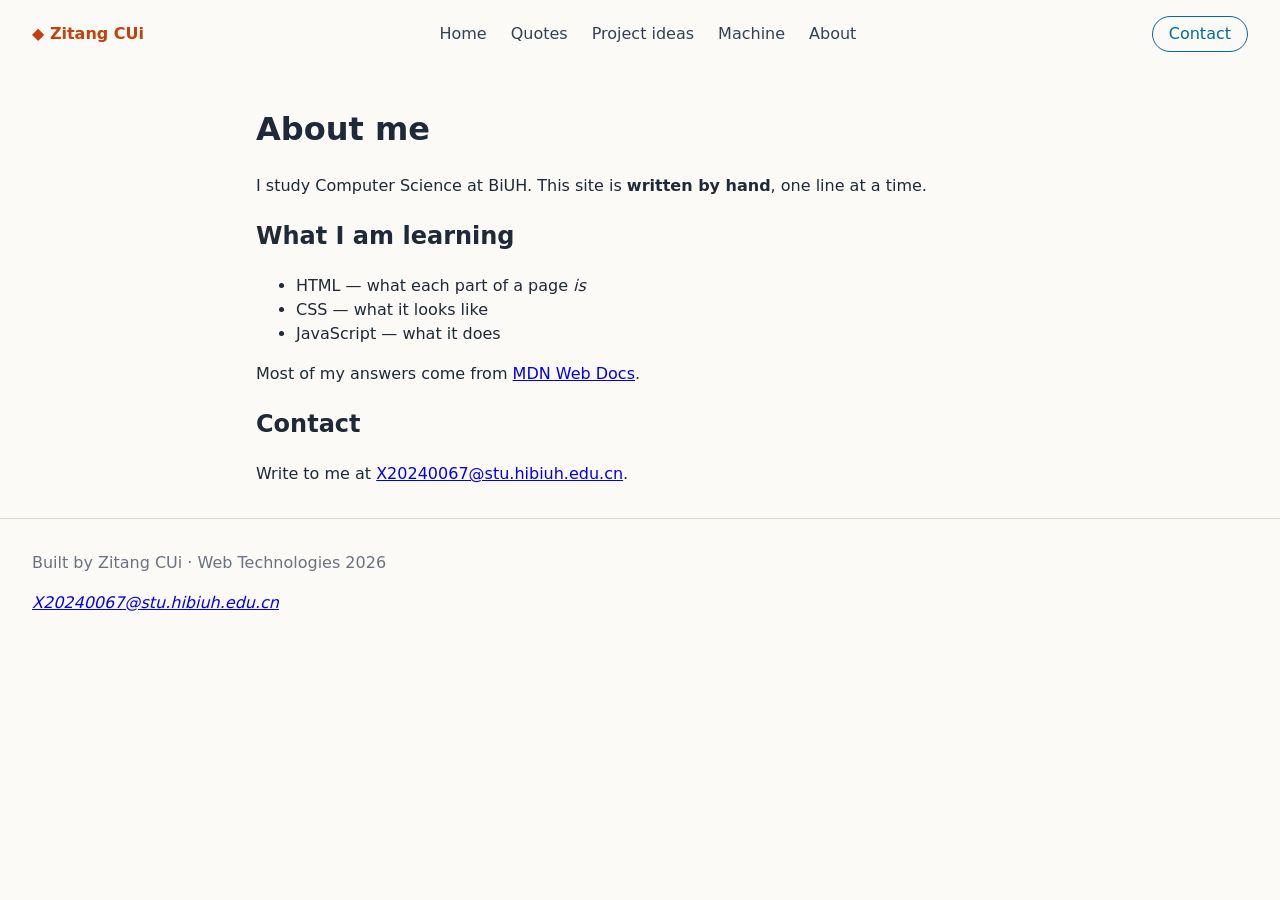
==== about.html @ 87346314 "Build the learning website by hand: four pages, one stylesheet, DRY nav" ====
<!DOCTYPE html>
<html lang="en">
<head>
  <meta charset="UTF-8">
  <meta name="viewport" content="width=device-width, initial-scale=1.0">
  <title>About · Zitang CUi</title>
  <link rel="icon" href="favicon-32.png" sizes="32x32">
  <link rel="apple-touch-icon" href="apple-touch-icon.png">
  <link rel="stylesheet" href="style.css">
</head>
<body>
  <header id="site-header"></header>

  <main>
    <h1>About me</h1>
    <p>I study Computer Science at BiUH. This site is
      <strong>written by hand</strong>, one line at a time.</p>

    <h2>What I am learning</h2>
    <ul>
      <li>HTML — what each part of a page <em>is</em></li>
      <li>CSS — what it looks like</li>
      <li>JavaScript — what it does</li>
    </ul>
    <p>Most of my answers come from
      <a href="https://developer.mozilla.org">MDN Web Docs</a>.</p>

    <section id="contact">
      <h2>Contact</h2>
      <p>Write to me at
        <a href="mailto:X20240067@stu.hibiuh.edu.cn">X20240067@stu.hibiuh.edu.cn</a>.</p>
    </section>
  </main>

  <footer id="site-footer"></footer>

  <script src="nav.js"></script>
</body>
</html>
---- style.css ----
/* style.css — one file, linked from every page */

/* 1 · Text: set it once on body, everything inside inherits it */
body {
  margin: 0;
  font-family: system-ui, sans-serif;
  line-height: 1.5;
  color: #1f2937;
  background: #fbfaf7;
}

/* 2 · The content column */
main {
  max-width: 48rem;
  margin: 0 auto;           /* centred */
  padding: 1rem 2rem;
}

img {
  max-width: 100%;          /* never wider than its box */
  height: auto;
}

/* 3 · The homepage hero: one wide photo, cropped to fit */
.hero img {
  width: 100%;
  height: 20rem;
  object-fit: cover;        /* fill the box, crop the rest — never squash */
  border-radius: 10px;
}

/* 4 · The header: logo left, links centred, action right */
nav {
  display: flex;
  align-items: center;
  gap: 1rem;
  padding: 1rem 2rem;
}

nav .links {
  display: flex;
  gap: 1.5rem;
  margin: 0 auto;           /* pushes it to the centre */
  padding: 0;
  list-style: none;         /* no bullets */
}

nav a {
  color: #334155;
  text-decoration: none;    /* no underlines */
}

nav .logo {
  font-weight: 800;
  color: #c2410c;
}

nav .action {
  border: 1.5px solid #0369a1;
  border-radius: 99px;      /* a pill */
  padding: .3em 1em;
  color: #0369a1;
}

nav a:hover {
  color: #c2410c;
}

/* 5 · One quote card — the box model, on all twenty at once */
.quote {
  max-width: 34rem;
  margin-bottom: 1.5rem;    /* space outside */
  padding: 1.1em 1.3em;     /* space inside */
  background: #fff;
  border: 1px solid #dcd8d0;
  border-left: 4px solid #c2410c;
  border-radius: 10px;
}

.quote blockquote {
  margin: 0;                /* drop the browser's indent inside the card */
}

/* 6 · The site footer: by id, because every quote has a <footer> too */
#site-footer {
  padding: 1rem 2rem;
  border-top: 1px solid #dcd8d0;
  color: #6b7280;
}

/* 7 · The quotes hero: one random quote, above the twenty */
.quote-hero {
  margin-bottom: 2rem;
  padding: 1.4em 1.5em;     /* space inside */
  background: #fff;
  border: 1px solid #dcd8d0;
  border-left: 4px solid #0369a1;
  border-radius: 10px;
}

.quote-hero blockquote {
  margin: 0;
  font-size: 1.25rem;
}

.quote-hero blockquote p {
  margin: 0 0 .5rem;
}

.quote-hero blockquote p:last-child {
  margin-bottom: 0;         /* no gap before the source */
}

.hero-source {
  margin: .8rem 0 1.2rem;
  color: #6b7280;
}

/* 8 · The useless machine: a switch that runs away */
.box {
  position: relative;       /* the switch needs a box to move inside */
  height: 16rem;
  background: #fff;
  border: 1px solid #dcd8d0;
  border-radius: 10px;
}

.switch {
  position: absolute;
  left: 45%;
  top: 45%;
  padding: .8em 1.5em;
  font: inherit;            /* a button does not inherit the font by itself */
  font-weight: 700;
  color: #fff;
  background: #c2410c;
  border: 0;
  border-radius: 99px;
  cursor: pointer;
}

.switch:focus-visible {
  outline: 3px solid #0369a1;
  outline-offset: 3px;
}

.score {
  margin: 1rem 0;
  color: #334155;
}

/* 9 · A plain button, the same look as the action in the nav */
button.action {
  font: inherit;
  padding: .35em 1.1em;
  color: #0369a1;
  background: transparent;
  border: 1.5px solid #0369a1;
  border-radius: 99px;
  cursor: pointer;
}

button.action:hover {
  color: #c2410c;
  border-color: #c2410c;
}

/* 10 · On a narrow screen the header stacks, everything else already fits */
@media (max-width: 40rem) {
  nav {
    flex-wrap: wrap;
    padding: .75rem 1rem;
  }

  nav .links {
    width: 100%;            /* the links get their own line */
    margin: .5rem 0 0;
    flex-wrap: wrap;
    gap: 1rem;
  }

  main {
    padding: 1rem 1.1rem;
  }
}
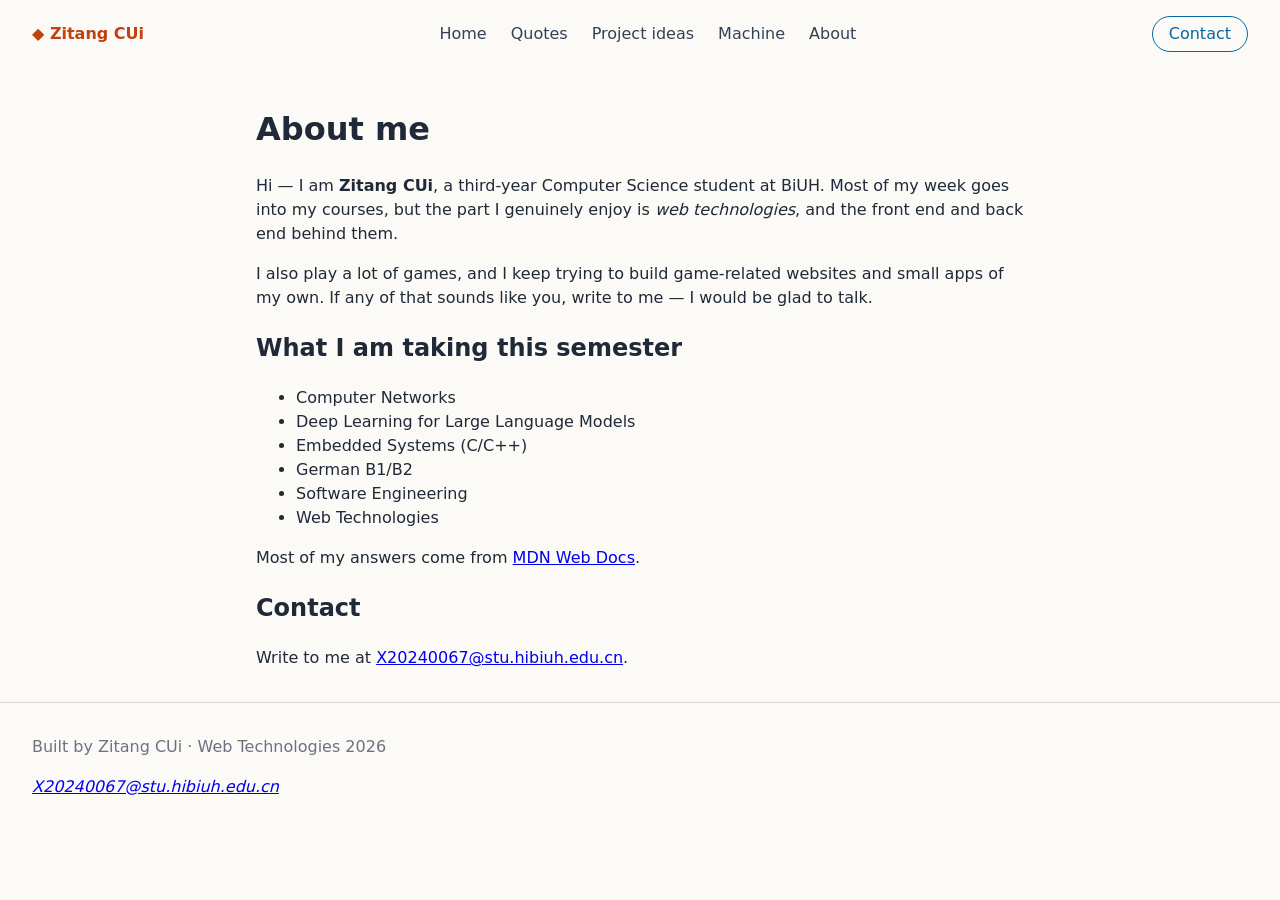
==== commit db72ed9d: "Rewrite the about page: my own introduction and this semester's courses" ====
--- a/about.html
+++ b/about.html
@@ -13,15 +13,25 @@
 
   <main>
     <h1>About me</h1>
-    <p>I study Computer Science at BiUH. This site is
-      <strong>written by hand</strong>, one line at a time.</p>
 
-    <h2>What I am learning</h2>
+    <p>Hi — I am <strong>Zitang CUi</strong>, a third-year Computer Science student at BiUH.
+      Most of my week goes into my courses, but the part I genuinely enjoy is
+      <em>web technologies</em>, and the front end and back end behind them.</p>
+
+    <p>I also play a lot of games, and I keep trying to build game-related websites
+      and small apps of my own. If any of that sounds like you, write to me —
+      I would be glad to talk.</p>
+
+    <h2>What I am taking this semester</h2>
     <ul>
-      <li>HTML — what each part of a page <em>is</em></li>
-      <li>CSS — what it looks like</li>
-      <li>JavaScript — what it does</li>
+      <li>Computer Networks</li>
+      <li>Deep Learning for Large Language Models</li>
+      <li>Embedded Systems (C/C++)</li>
+      <li>German B1/B2</li>
+      <li>Software Engineering</li>
+      <li>Web Technologies</li>
     </ul>
+
     <p>Most of my answers come from
       <a href="https://developer.mozilla.org">MDN Web Docs</a>.</p>
 
